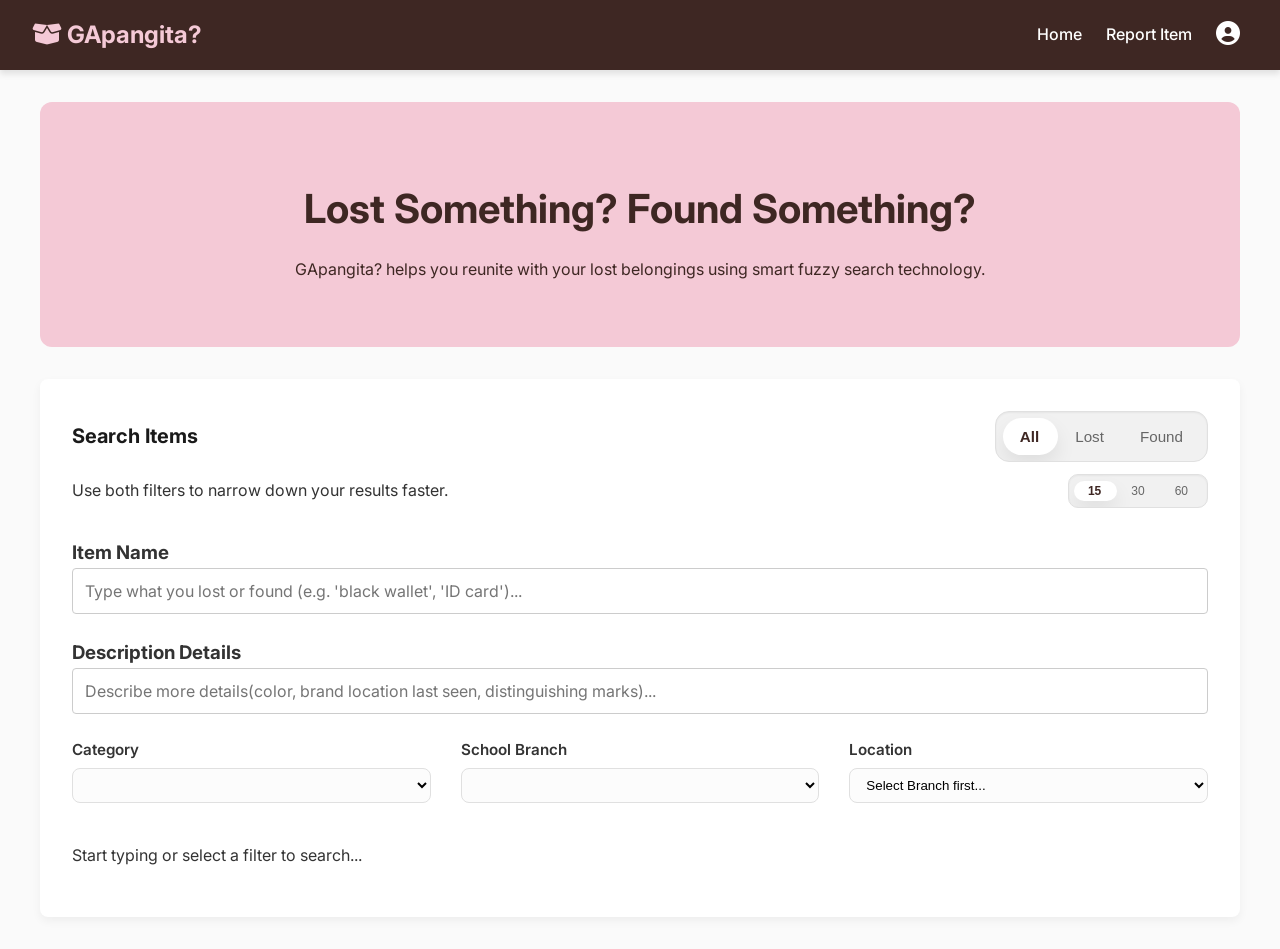
==== frontend/index.html @ 358cac44 "Added Scripts being used in HTMLs and made sure they are to be in right order" ====
<!DOCTYPE html>
<html lang="en">
<head>
    <meta charset="UTF-8">
    <meta name="viewport" content="width=device-width, initial-scale=1.0">
    <title>GApangita? - Lost and Found</title>
    <link href="https://fonts.googleapis.com/css2?family=Inter:wght@400;500;700&display=swap" rel="stylesheet">
    <link rel="stylesheet" href="https://cdnjs.cloudflare.com/ajax/libs/font-awesome/6.5.0/css/all.min.css">
    <link rel="stylesheet" href="style.css">
</head>
<body>
    <nav class="navbar">
        <a href="index.html" class="navbar__brand">
            <i class="fa-solid fa-box-open"></i>
            GApangita?</a>
        <div class="navbar__links">
            <a href="index.html" class="navbar__link">Home</a>
            <a href="report.html" class="navbar__link">Report Item</a>
            <a href="report.html" class="navbar__link">
                <i class="fa-solid fa-user-circle" style="margin-right: 8px;"></i>
            </a>
        </div>
    </nav>

    <div class="container">
        <header class="hero">
            <h1 class="hero__title">Lost Something? Found Something?</h1>
            <p>GApangita? helps you reunite with your lost belongings using smart fuzzy search technology.</p>
        </header>

        <section class="card">
            <div class="search-header">
                <div class="search-title-group">
                    <h2>Search Items</h2>
                </div>

                <div class="filter-pill">
                    <span class="filter-pill__track"></span>
                    <button class="filter-btn active">All</button>
                    <button class="filter-btn">Lost</button>
                    <button class="filter-btn">Found</button>
                </div>
            </div>

            <div class="search-header-2">
                <div class="search-title-group">
                    <p>Use both filters to narrow down your results faster.</p>
                </div>

                <div class="page-pill">
                    <span class="page-pill__track"></span>
                    <button class="page-btn active">15</button>
                    <button class="page-btn">30</button>
                    <button class="page-btn">60</button>
                </div>
            </div>
    
            <div class="form-group">
                <h3>Item Name</h3>
                <input type="text" id="searchInput" class="form-input" placeholder="Type what you lost or found (e.g. 'black wallet', 'ID card')...">
            </div>
            
            <div class="form-group">
                <h3>Description Details</h3>
                <input type="text" id="searchDescInput" class="form-input" placeholder="Describe more details(color, brand location last seen, distinguishing marks)...">
            </div>

            <div class="filters-dropdown">

                <div class="filter-item">
                    <label for="category">Category</label>
                    <div class="select-wrapper">
                        <select id="categoryId">
                        </select>
                    </div>
                </div>

                <div class="filter-item">
                    <label for="branch">School Branch</label>
                    <div class="select-wrapper">
                        <select id="branchId">
                        </select>
                    </div>
                </div>

                <div class="filter-item">
                    <label for="location">Location</label>
                    <div class="select-wrapper">
                        <select id="locationId">
                            <option value="" selected disabled>Select Branch first...</option>
                        </select>
                    </div>
                </div>

            </div>

            <div id="resultsContainer" class="results-grid">
                <p>Start typing or select a filter to search...</p>
            </div>
            <div id="pages" class="pagination">
                <button id="prevPage">Prev </button>
                <span id="pageNumber"> 1 </span>
                <button id="nextPage"> Next</button>
            </div>
        </section>
    </div>

    <!-- Custom Modal System -->
    <div id="customModal" class="modal-overlay" style="display: none;">
        <div class="modal-container">
            <div class="modal-header">
                <h3 id="modalTitle">Notice</h3>
            </div>
            <div class="modal-body">
                <p id="modalMessage"></p>
            </div>
            <div class="modal-footer" id="modalFooter">
                <!-- Buttons will be injected here -->
            </div>
        </div>
    </div>

    <!-- RESULT TEMPLATE -->
    <template id="item-card-template">
    <div class="item-card">
        <img class="item-card__image" src="" alt="Item image" />

        <div class="item-card__header">
            <h3 class="item-card__title"></h3>

            <span class="item-card__badge"></span>
        </div>

        <p class="item-card__desc"></p>

        <div class="item-card__meta" style="display:flex; justify-content:space-between;">
            <span class="name-match"></span>
            <span class="desc-match"></span>
        </div>
    </div>
    </template>

<script src="config.js"></script>
<script src="utils.js"></script>

<script src="app.js"></script>

<script src="modal.js"></script>
<script src="auth.js"></script>

<script src="branchLocations.js"></script>
<script src="forms.js"></script>
<script src="items.js"></script>
<script src="search.js"></script>
<script src="unsavedChanges.js"></script>

</body>
</html>
---- frontend/style.css ----
:root {
  --color-primary: #3E2723; /* Dark Brown */
  --color-accent: #F4C9D6; /* Light Pink */
  --color-bg: #FAFAFA;
  --color-text: #333333;
  --font-family: 'Inter', sans-serif;
}

body {
  margin: 0;
  font-family: var(--font-family);
  background-color: var(--color-bg);
  color: var(--color-text);
  line-height: 1.6;
}

/* Navbar */
.navbar {
  background-color: var(--color-primary);
  color: white;
  padding: 1rem 2rem;
  display: flex;
  justify-content: space-between;
  align-items: center;
  box-shadow: 0 4px 6px rgba(0,0,0,0.1);
}

.navbar__brand {
  font-size: 1.5rem;
  font-weight: bold;
  color: var(--color-accent);
  text-decoration: none;
}

.navbar__links {
  display: flex;
  align-items: center;
  gap: 1.5rem;
}

.navbar__user {
  display: flex;
  align-items: center;
  color: white;
  font-weight: 500;
  font-size: 0.95rem;
}

.navbar__user span {
  display: flex;
  align-items: center;
  gap: 8px;
  color: var(--color-accent);
}

.navbar__user i {
  font-size: 1.2rem;
}

.navbar__link {
  color: white;
  text-decoration: none;
  font-weight: 500;
  transition: color 0.3s;
}

.navbar__link i{
  font-size: x-large;
}

.navbar__link:hover {
  color: var(--color-accent);
}

/* Container */
.container {
  max-width: 1200px;
  margin: 2rem auto;
  padding: 0 1rem;
}

/* Hero Section */
.hero {
  text-align: center;
  padding: 3rem 1rem;
  background-color: var(--color-accent);
  border-radius: 12px;
  color: var(--color-primary);
  margin-bottom: 2rem;
}

.hero__title {
  font-size: 2.5rem;
  margin-bottom: 1rem;
}

/* CSS Grid layout for forms/search */
.grid-layout {
  display: grid;
  grid-template-columns: 1fr;
  gap: 2rem;
}
@media (min-width: 768px) {
  .grid-layout {
    grid-template-columns: 1fr 2fr;
  }
}

/* Form Styles */
.card {
  background: white;
  border-radius: 8px;
  padding: 2rem;
  box-shadow: 0 4px 10px rgba(0,0,0,0.05);
}

.search-header {
  display: flex;
  justify-content: space-between;
  align-items: center;
}

.search-header-2 {
  display: flex;
  justify-content: space-between;
  align-items: center;
}

.search-title-group {
  display: flex;
  align-items: center;
  gap: 10px;
}

.search-title-group h2 {
  margin: 0;
  font-size: 20px;
  color: #1a1a1a;
}

.filter-pill {
  display: flex;
  position: relative;
  background-color: #f1f1f1;
  padding: 6px;
  border-radius: 14px;
  border: 1px solid #e0e0e0;
  box-shadow: inset 0 1px 2px rgba(0,0,0,0.05);
  overflow: hidden;
}

.filter-pill__track {
  position: absolute;
  top: 6px;
  left: 0;
  height: calc(100% - 12px);
  width: 0;
  background-color: #ffffff;
  border-radius: 999px;
  box-shadow: 0 10px 20px rgba(0,0,0,0.08);
  transition: left 0.28s ease, width 0.28s ease;
  pointer-events: none;
}

.filter-btn {
  border: none;
  background: transparent;
  padding: 10px 18px;
  font-size: 0.95rem;
  cursor: pointer;
  border-radius: 10px;
  transition: transform 0.25s ease, color 0.25s ease;
  color: #666;
  position: relative;
  z-index: 1;
}

.filter-btn:hover {
  color: var(--color-primary);
  transform: translateY(-1px);
}

.filter-btn:focus-visible {
  outline: 2px solid rgba(62, 39, 35, 0.25);
  outline-offset: 4px;
}

.filter-btn.active {
  color: var(--color-primary);
  font-weight: 700;
}


.helper-text {
  font-size: 0.9rem;
  color: #666;
  margin-top: 10px;
  margin-bottom: 10px;
}

/* page_pill */

.page-pill {
  display: flex;
  position: relative;
  background-color: #f1f1f1;
  padding: 4px;
  border-radius: 10px;
  border: 1px solid #e0e0e0;
  box-shadow: inset 0 1px 2px rgba(0,0,0,0.05);
  overflow: hidden;
}

.page-pill__track {
  position: absolute;
  top: 6px;
  left: 0;
  height: calc(100% - 12px);
  width: 0;
  background-color: #ffffff;
  border-radius: 999px;
  box-shadow: 0 10px 20px rgba(0,0,0,0.08);
  transition: left 0.28s ease, width 0.28s ease;
  pointer-events: none;
}

.page-btn {
  border: none;
  background: transparent;
  padding: 5px 15px;
  font-size: 0.75rem;
  cursor: pointer;
  border-radius: 5px;
  transition: transform 0.25s ease, color 0.25s ease;
  color: #666;
  position: relative;
  z-index: 1;
}

.page-btn:hover {
  color: var(--color-primary);
  transform: translateY(-1px);
}

.page-btn:focus-visible {
  outline: 2px solid rgba(62, 39, 35, 0.25);
  outline-offset: 4px;
}

.page-btn.active {
  color: var(--color-primary);
  font-weight: 700;
}


.form-input {
  width: 100%;
  padding: 12px;
  border: 1px solid #ddd;
  border-radius: 8px;
  box-sizing: border-box;
}

.form-group {
  margin-bottom: 1.5rem;
}

.form-group h3 {
  margin-bottom: 0;
}

.form-label {
  display: block;
  margin-bottom: 0.5rem;
  font-weight: bold;
  color: var(--color-primary);
}

.form-input, .form-select, .form-textarea {
  width: 100%;
  padding: 0.75rem;
  border: 1px solid #ccc;
  border-radius: 4px;
  font-size: 1rem;
  font-family: var(--font-family);
  box-sizing: border-box;
}

.btn {
  display: inline-block;
  padding: 0.75rem 1.5rem;
  background-color: var(--color-primary);
  color: white;
  border: none;
  border-radius: 4px;
  cursor: pointer;
  font-size: 1rem;
  font-weight: bold;
  transition: background-color 0.3s, transform 0.1s;
}

.btn:hover {
  background-color: #5D4037;
  transform: translateY(-2px);
}

.btn--accent {
  background-color: var(--color-accent);
  color: var(--color-primary);
}
.btn--accent:hover {
  background-color: #E1BEE7;
}

/*filters section*/
.filters-dropdown {
  display: flex;
  flex-direction: row;
  align-items: flex-start;
  gap: 30px;
  flex-wrap: wrap;
}

.filter-item {
  display: flex;
  flex-direction: column;
  flex: 1; 
  gap: 6px; 
}

.filter-item label {
  font-weight: 600;
  font-size: 0.95rem;
  color: #333; 
}

.select-wrapper{
  position: relative;
  display: flex;
  align-items: center;
}

.filter-item select {
  width: 100%;
  padding: 8px 12px;
  padding-right: 32px;
  border: 1px solid #e0e0e0;
  border-radius: 8px;
  background-color: #fcfcfc;
  color: #000000;
  cursor: pointer;
  transition: border-color 0.2s;
}

.filter-item select:focus {
  outline: none;
  border-color: #000000; 
}

/* Results Grid */
.results-grid {
  display: grid;
  grid-template-columns: repeat(auto-fill, minmax(300px, 1fr));
  gap: 1.5rem;
  margin-top: 1.5rem;
}

.item-card {
  background: white;
  border: 1px solid #eee;
  border-radius: 8px;
  padding: 1.5rem;
  box-shadow: 0 2px 5px rgba(0,0,0,0.05);
  transition: transform 0.2s, box-shadow 0.2s;
  display: flex;
  flex-direction: column;
}

.item-card__image {
    width: 100%;
    height: 160px;
    object-fit: cover;
    border-radius: 8px;
    margin-bottom: 10px;
    background: #f2f2f2;
}

.item-card:hover {
  transform: translateY(-5px);
  box-shadow: 0 5px 15px rgba(0,0,0,0.1);
  border-color: var(--color-accent);
}

.item-card__header {
  display: flex;
  justify-content: space-between;
  align-items: center;
  margin-bottom: 1rem;
}

.item-card__title {
  margin: 0;
  color: var(--color-primary);
  font-size: 1.25rem;
}

.item-card__badge {
  padding: 0.25rem 0.5rem;
  border-radius: 12px;
  font-size: 0.75rem;
  font-weight: bold;
  text-transform: uppercase;
}

.item-card__badge--lost {
  background-color: #FFE0E0;
  color: #D32F2F;
}

.item-card__badge--found {
  background-color: #E8F5E9;
  color: #2E7D32;
}

.item-card__desc {
  flex-grow: 1;
  color: #555;
  margin-bottom: 1rem;
}

.item-card__meta {
  font-size: 0.85rem;
  color: #888;
  border-top: 1px solid #eee;
  padding-top: 0.75rem;
  display: flex;
  justify-content: space-between;
}

/* Custom Modal Styles */
.modal-overlay {
  position: fixed;
  top: 0;
  left: 0;
  width: 100%;
  height: 100%;
  background: rgba(0, 0, 0, 0.4);
  backdrop-filter: blur(4px);
  display: flex;
  justify-content: center;
  align-items: center;
  z-index: 1000;
  opacity: 0;
  animation: fadeIn 0.3s forwards;
}

.modal-container {
  background: white;
  border-radius: 12px;

  display: inline-block;
  width: auto;
  max-width: 90vw;

  box-shadow: 0 20px 40px rgba(0, 0, 0, 0.2);
  overflow: hidden;

  transform: translateY(20px);
  animation: slideUp 0.3s forwards;
}

.modal-header {
  background: var(--color-primary);
  color: white;
  padding: 1rem 1.5rem;
}

.modal-header h3 {
  margin: 0;
  font-size: 1.25rem;
}

.modal-body {
  padding: 1.5rem;
  color: var(--color-text);
  font-size: 1rem;

  max-height: 60vh;
  max-width: 100%;
  word-break: break-word;
  overflow-y: auto;
}

.modal-footer {
  padding: 1rem 1.5rem;
  background: #f9f9f9;
  border-top: 1px solid #eee;
  display: flex;
  justify-content: flex-end;
  gap: 1rem;
}

.btn-confirm {
  background: var(--color-primary);
  color: white;
  border: none;
  padding: 0.5rem 1rem;
  border-radius: 4px;
  cursor: pointer;
  font-weight: 600;
  transition: opacity 0.2s;
}

.btn-confirm:hover {
  opacity: 0.9;
}

.btn-cancel {
  background: #e0e0e0;
  color: #333;
  border: none;
  padding: 0.5rem 1rem;
  border-radius: 4px;
  cursor: pointer;
  font-weight: 600;
  transition: background 0.2s;
}

.btn-cancel:hover {
  background: #ccc;
}

@keyframes fadeIn {
  to { opacity: 1; }
}

@keyframes slideUp {
  to { transform: translateY(0); }
}

select:disabled {
    background-color: #e0e0e0;
    color: #777;
    cursor: not-allowed;
    opacity: 0.8;
}

/* ===== BEGIN: CAMERA MODAL STYLES ===== */
/* Camera Section */
.camera-section {
    display: flex;
    flex-direction: column;
    gap: 15px;

    padding: 20px;
    margin-bottom: 25px;

    border: 1px solid #ccc;
    border-radius: 12px;

    background-color: #f9f9f9;
}

/* Video Feed */
video {
    width: 100%;
    max-width: 400px;

    border-radius: 12px;
    border: 2px solid #ddd;

    background-color: black;
}

/* Hide canvas */
canvas {
    display: none;
}

/* Image Preview Container */
.image-preview-container {
    display: flex;
    flex-direction: column;

    gap: 15px;
    margin-top: 20px;
}

/* Image Preview */
.image-preview-container img {
    width: 100%;
    max-width: 400px;

    border-radius: 12px;
    border: 2px solid #ddd;

    object-fit: cover;
}

/* Placeholder Text */
.image-preview-container p {
    color: #666;
    font-style: italic;
}

/* Buttons */

.btn {
    padding: 12px 18px;

    border: none;
    border-radius: 10px;

    cursor: pointer;

    font-size: 15px;
    font-weight: 600;

    transition: 0.2s ease;
}

/* Hover effect */
.btn:hover {
    transform: translateY(-2px);
    opacity: 0.9;
}

/* Optional Button Colors */
#openItemCameraBtn,
#openUserCameraBtn {
    background-color: #2563eb;
    color: white;
}

#captureItemBtn,
#captureUserBtn {
    background-color: #16a34a;
    color: white;
}

#cancelItemImageBtn,
#cancelUserImageBtn {
    background-color: #dc2626;
    color: white;
}

/* Submit button */
button[type="submit"] {
    background-color: #111827;
    color: white;

    width: 100%;
    margin-top: 20px;
}
/* ======== END: CAMERA MODAL STYLES ======== */

/* ===== BEGIN: PAGE NUMBER STYLES ===== */
/* Pagination Container */
.pagination {
    display: none;
    justify-content: center;
    align-items: center;
    gap: 12px;
    margin-top: 25px;
}

/* Page Number */
#pageNumber {
    min-width: 40px;
    padding: 10px 14px;
    border-radius: 10px;
    background-color: #f3f4f6;
    font-weight: 600;
    text-align: center;
    box-shadow: 0 2px 6px rgba(0,0,0,0.08);
}

/* Pagination Buttons */
.pagination button {
    padding: 10px 18px;
    border: none;
    border-radius: 10px;
    background-color: #2563eb;
    color: white;
    font-size: 14px;
    font-weight: 600;
    cursor: pointer;
    transition: all 0.2s ease;
}

/* Hover */
.pagination button:hover {
    transform: translateY(-2px);
    background-color: #1d4ed8;
}

/* Click effect */
.pagination button:active {
    transform: scale(0.96);
}

/* Disabled state */
.pagination button:disabled {
    background-color: #9ca3af;

    cursor: not-allowed;

    transform: none;
}
/* ===== END: PAGE NUMBER STYLES ===== */

/* ===== BEGIN: MODAL ITEM STYLES ===== */
.item-modal {
    display: flex;
    gap: 24px;
    align-items: flex-start;
    width: 100%;
    max-width: 700px;
}

.item-modal__image {
    width: 240px;
    height: 240px;
    object-fit: cover;
    border-radius: 14px;
    border: 1px solid #dcdcdc;
    background: #f5f5f5;
    flex-shrink: 0;
}

.item-modal__content {
    flex: 1;
    display: flex;
    flex-direction: column;
    gap: 12px;
}

.item-modal__content p {
    margin: 0;
    line-height: 1.5;
    color: #333;
    word-break: break-word;
}

.item-modal__content strong {
    color: #111;
    font-weight: 600;
}

/* Optimal Modal Polish */

.modal-content {
    width: min(90vw, 800px);
    max-height: 85vh;
    overflow-y: auto;
    border-radius: 18px;
    padding: 24px;
}

/* Mobile Responsive */

@media (max-width: 768px) {

    .item-modal {
        flex-direction: column;
        align-items: center;
    }

    .item-modal__image {
        width: 100%;
        max-width: 320px;
        height: auto;
        aspect-ratio: 1 / 1;
    }

    .item-modal__content {
        width: 100%;
    }
}
/* ===== END: MODAL ITEM STYLES ===== */
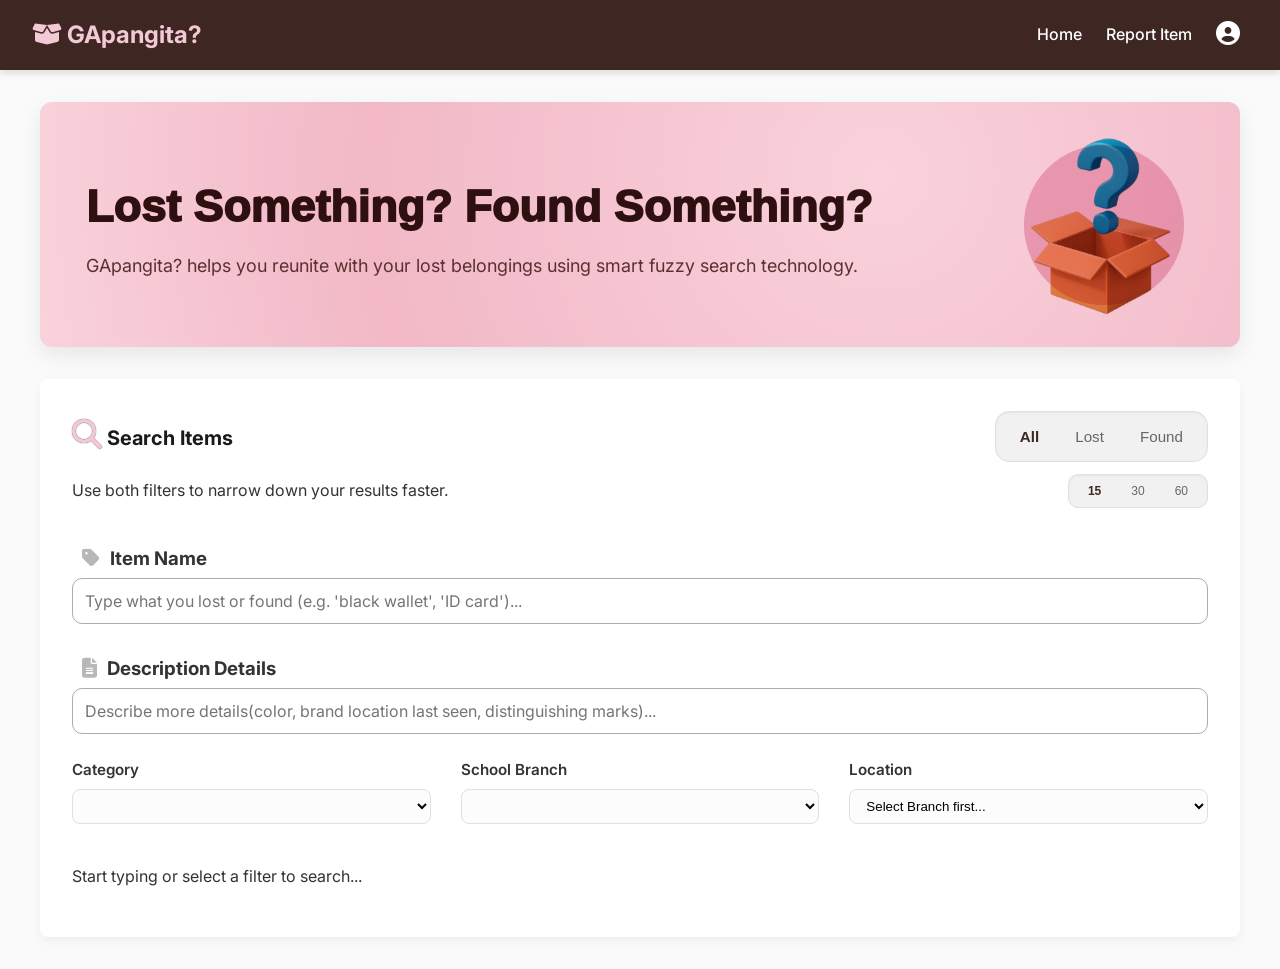
==== commit 40c91cde: "feat: re-design home page" ====
--- a/frontend/index.html
+++ b/frontend/index.html
@@ -24,14 +24,21 @@
 
     <div class="container">
         <header class="hero">
-            <h1 class="hero__title">Lost Something? Found Something?</h1>
-            <p>GApangita? helps you reunite with your lost belongings using smart fuzzy search technology.</p>
+            <div class="text-side">
+                <h1 class="hero__title">Lost Something? Found Something?</h1>
+                <p>GApangita? helps you reunite with your lost belongings using smart fuzzy search technology.</p>
+            </div>
+            <div class="img-wrap">
+                <div class="pulse"></div>
+                <div class="pulse"></div>
+                <img src="UI Design Images/HomeImage.png">
+            </div>
         </header>
 
         <section class="card">
             <div class="search-header">
-                <div class="search-title-group">
-                    <h2>Search Items</h2>
+                <div class="search-title-group">                  
+                    <h2><i class="fa-solid fa-magnifying-glass"></i> Search Items</h2>
                 </div>
 
                 <div class="filter-pill">
@@ -56,12 +63,12 @@
             </div>
     
             <div class="form-group">
-                <h3>Item Name</h3>
+                <h3><i class="fa-solid fa-tag"></i>Item Name</h3>
                 <input type="text" id="searchInput" class="form-input" placeholder="Type what you lost or found (e.g. 'black wallet', 'ID card')...">
             </div>
             
             <div class="form-group">
-                <h3>Description Details</h3>
+                <h3><i class="fa-solid fa-file-lines"></i>Description Details</h3>
                 <input type="text" id="searchDescInput" class="form-input" placeholder="Describe more details(color, brand location last seen, distinguishing marks)...">
             </div>
 
@@ -97,7 +104,7 @@
             <div id="resultsContainer" class="results-grid">
                 <p>Start typing or select a filter to search...</p>
             </div>
-            <div id="pages" class="pagination">
+            <div id="pages" class="pagination" style="display:none;">
                 <button id="prevPage">Prev </button>
                 <span id="pageNumber"> 1 </span>
                 <button id="nextPage"> Next</button>
@@ -120,39 +127,6 @@
         </div>
     </div>
 
-    <!-- RESULT TEMPLATE -->
-    <template id="item-card-template">
-    <div class="item-card">
-        <img class="item-card__image" src="" alt="Item image" />
-
-        <div class="item-card__header">
-            <h3 class="item-card__title"></h3>
-
-            <span class="item-card__badge"></span>
-        </div>
-
-        <p class="item-card__desc"></p>
-
-        <div class="item-card__meta" style="display:flex; justify-content:space-between;">
-            <span class="name-match"></span>
-            <span class="desc-match"></span>
-        </div>
-    </div>
-    </template>
-
-<script src="config.js"></script>
-<script src="utils.js"></script>
-
-<script src="app.js"></script>
-
-<script src="modal.js"></script>
-<script src="auth.js"></script>
-
-<script src="branchLocations.js"></script>
-<script src="forms.js"></script>
-<script src="items.js"></script>
-<script src="search.js"></script>
-<script src="unsavedChanges.js"></script>
-
+    <script src="app.js"></script>
 </body>
 </html>
--- a/frontend/style.css
+++ b/frontend/style.css
@@ -14,6 +14,88 @@
   line-height: 1.6;
 }
 
+.hero {
+  display: flex;
+  justify-content: center;
+  align-items: center;  
+  background: radial-gradient(circle at 70% 30%, #f9d2dc 0%, #f2b8c6 60%, #f9d2dc 100%);
+  border-radius: 20px;
+  box-shadow: 0 8px 20px rgba(0,0,0,0.08);
+  padding: 80px 60px;
+  max-height: 150px;
+  gap: 10px;        
+} 
+
+.hero::before {
+  content: "";
+  position: absolute;
+  inset: 0;
+  z-index: 0;
+}
+
+.text-side {
+  flex: 1;
+  z-index: 2;
+  text-align: left;
+  margin-left: 30px;
+}
+
+.hero h1 {
+  font-weight: 1000;
+  font-size: clamp(1.8rem, 4vw, 2.8rem);
+  font-family:Haettenschweiler, 'Arial Narrow Bold', sans-serif;
+  color: #2e1010;
+  line-height: 1.2;
+}
+
+.hero p {
+  font-size: 18px;
+  color: #5a3030;
+  line-height: 1.6;
+}
+
+.hero img {
+  width: 200px;
+  mix-blend-mode: multiply;
+  animation: float 3s ease-in-out infinite;
+  text-align: left;
+  flex-shrink: 0;  
+}
+
+@keyframes float {
+  0%, 100% { transform: translateY(0px); }
+  50%       { transform: translateY(-12px); }
+}
+
+.img-wrap {
+  position: relative;
+  display: flex;
+  align-items: center;
+  justify-content: center;
+  width: 100px;
+  height: 100px;
+  margin-right: 70px;      
+  flex-shrink: 0;
+}
+
+@keyframes pulse-ring {
+  0%   { transform: scale(0.9); opacity: 0.5; }
+  100% { transform: scale(1.6); opacity: 0; }
+}
+
+.pulse {
+  position: absolute;
+  width: 160px;
+  height: 160px;
+  border-radius: 50%;
+  background: rgba(212, 83, 126, 0.25);
+  animation: pulse-ring 2s ease-out infinite;
+}
+
+.pulse:nth-child(2) {
+  animation-delay: 0.7s;
+}
+
 /* Navbar */
 .navbar {
   background-color: var(--color-primary);
@@ -120,10 +202,32 @@
   align-items: center;
 }
 
+.search-header i {
+  font-size: 30px;
+  color: #F4C9D6;
+  text-shadow: 0 0 1px #3E2723;
+}
+
 .search-header-2 {
   display: flex;
   justify-content: space-between;
   align-items: center;
+}
+
+.fa-tag {
+  font-size: 20px;
+  color: #b8b8b8;
+  /*text-shadow: 2px 2px 1px #464646;*/
+  padding: 10px;
+  border-radius: 8px;
+}
+
+.fa-file-lines{
+  font-size: 20px;
+  color: #b8b8b8;
+  /*text-shadow: 2px 2px 1px #464646;*/
+  padding: 10px;
+  border-radius: 8px;
 }
 
 .search-title-group {
@@ -279,8 +383,8 @@
 .form-input, .form-select, .form-textarea {
   width: 100%;
   padding: 0.75rem;
-  border: 1px solid #ccc;
-  border-radius: 4px;
+  border: 1px solid #adacac;
+  border-radius: 10px;
   font-size: 1rem;
   font-family: var(--font-family);
   box-sizing: border-box;
@@ -376,15 +480,6 @@
   flex-direction: column;
 }
 
-.item-card__image {
-    width: 100%;
-    height: 160px;
-    object-fit: cover;
-    border-radius: 8px;
-    margin-bottom: 10px;
-    background: #f2f2f2;
-}
-
 .item-card:hover {
   transform: translateY(-5px);
   box-shadow: 0 5px 15px rgba(0,0,0,0.1);
@@ -544,237 +639,3 @@
     cursor: not-allowed;
     opacity: 0.8;
 }
-
-/* ===== BEGIN: CAMERA MODAL STYLES ===== */
-/* Camera Section */
-.camera-section {
-    display: flex;
-    flex-direction: column;
-    gap: 15px;
-
-    padding: 20px;
-    margin-bottom: 25px;
-
-    border: 1px solid #ccc;
-    border-radius: 12px;
-
-    background-color: #f9f9f9;
-}
-
-/* Video Feed */
-video {
-    width: 100%;
-    max-width: 400px;
-
-    border-radius: 12px;
-    border: 2px solid #ddd;
-
-    background-color: black;
-}
-
-/* Hide canvas */
-canvas {
-    display: none;
-}
-
-/* Image Preview Container */
-.image-preview-container {
-    display: flex;
-    flex-direction: column;
-
-    gap: 15px;
-    margin-top: 20px;
-}
-
-/* Image Preview */
-.image-preview-container img {
-    width: 100%;
-    max-width: 400px;
-
-    border-radius: 12px;
-    border: 2px solid #ddd;
-
-    object-fit: cover;
-}
-
-/* Placeholder Text */
-.image-preview-container p {
-    color: #666;
-    font-style: italic;
-}
-
-/* Buttons */
-
-.btn {
-    padding: 12px 18px;
-
-    border: none;
-    border-radius: 10px;
-
-    cursor: pointer;
-
-    font-size: 15px;
-    font-weight: 600;
-
-    transition: 0.2s ease;
-}
-
-/* Hover effect */
-.btn:hover {
-    transform: translateY(-2px);
-    opacity: 0.9;
-}
-
-/* Optional Button Colors */
-#openItemCameraBtn,
-#openUserCameraBtn {
-    background-color: #2563eb;
-    color: white;
-}
-
-#captureItemBtn,
-#captureUserBtn {
-    background-color: #16a34a;
-    color: white;
-}
-
-#cancelItemImageBtn,
-#cancelUserImageBtn {
-    background-color: #dc2626;
-    color: white;
-}
-
-/* Submit button */
-button[type="submit"] {
-    background-color: #111827;
-    color: white;
-
-    width: 100%;
-    margin-top: 20px;
-}
-/* ======== END: CAMERA MODAL STYLES ======== */
-
-/* ===== BEGIN: PAGE NUMBER STYLES ===== */
-/* Pagination Container */
-.pagination {
-    display: none;
-    justify-content: center;
-    align-items: center;
-    gap: 12px;
-    margin-top: 25px;
-}
-
-/* Page Number */
-#pageNumber {
-    min-width: 40px;
-    padding: 10px 14px;
-    border-radius: 10px;
-    background-color: #f3f4f6;
-    font-weight: 600;
-    text-align: center;
-    box-shadow: 0 2px 6px rgba(0,0,0,0.08);
-}
-
-/* Pagination Buttons */
-.pagination button {
-    padding: 10px 18px;
-    border: none;
-    border-radius: 10px;
-    background-color: #2563eb;
-    color: white;
-    font-size: 14px;
-    font-weight: 600;
-    cursor: pointer;
-    transition: all 0.2s ease;
-}
-
-/* Hover */
-.pagination button:hover {
-    transform: translateY(-2px);
-    background-color: #1d4ed8;
-}
-
-/* Click effect */
-.pagination button:active {
-    transform: scale(0.96);
-}
-
-/* Disabled state */
-.pagination button:disabled {
-    background-color: #9ca3af;
-
-    cursor: not-allowed;
-
-    transform: none;
-}
-/* ===== END: PAGE NUMBER STYLES ===== */
-
-/* ===== BEGIN: MODAL ITEM STYLES ===== */
-.item-modal {
-    display: flex;
-    gap: 24px;
-    align-items: flex-start;
-    width: 100%;
-    max-width: 700px;
-}
-
-.item-modal__image {
-    width: 240px;
-    height: 240px;
-    object-fit: cover;
-    border-radius: 14px;
-    border: 1px solid #dcdcdc;
-    background: #f5f5f5;
-    flex-shrink: 0;
-}
-
-.item-modal__content {
-    flex: 1;
-    display: flex;
-    flex-direction: column;
-    gap: 12px;
-}
-
-.item-modal__content p {
-    margin: 0;
-    line-height: 1.5;
-    color: #333;
-    word-break: break-word;
-}
-
-.item-modal__content strong {
-    color: #111;
-    font-weight: 600;
-}
-
-/* Optimal Modal Polish */
-
-.modal-content {
-    width: min(90vw, 800px);
-    max-height: 85vh;
-    overflow-y: auto;
-    border-radius: 18px;
-    padding: 24px;
-}
-
-/* Mobile Responsive */
-
-@media (max-width: 768px) {
-
-    .item-modal {
-        flex-direction: column;
-        align-items: center;
-    }
-
-    .item-modal__image {
-        width: 100%;
-        max-width: 320px;
-        height: auto;
-        aspect-ratio: 1 / 1;
-    }
-
-    .item-modal__content {
-        width: 100%;
-    }
-}
-/* ===== END: MODAL ITEM STYLES ===== */
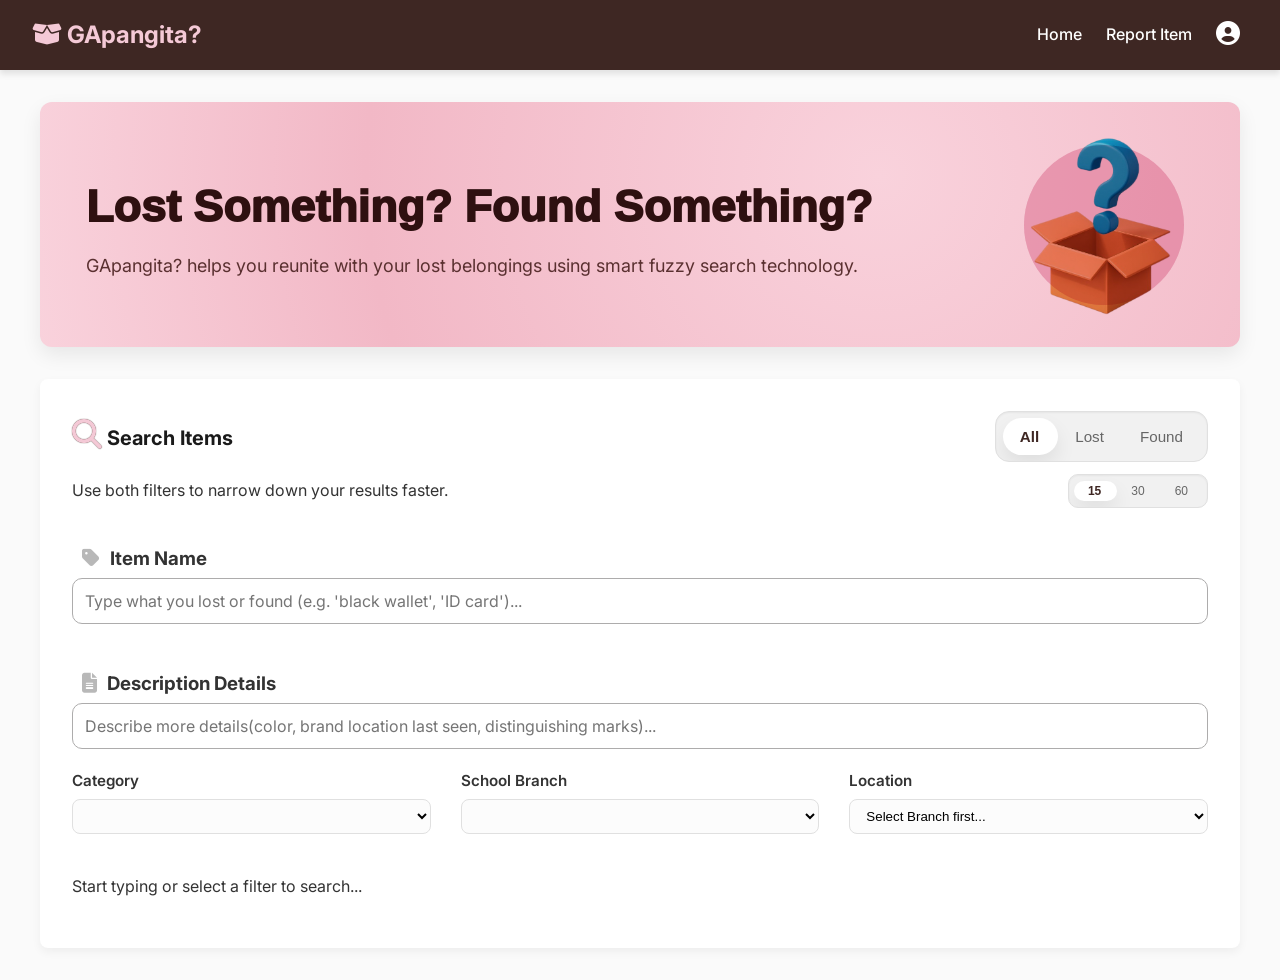
==== commit 1594cffc: "Merge pull request #39 from Chanraku/Frontend feat: re-design home page" ====
--- a/frontend/index.html
+++ b/frontend/index.html
@@ -104,7 +104,7 @@
             <div id="resultsContainer" class="results-grid">
                 <p>Start typing or select a filter to search...</p>
             </div>
-            <div id="pages" class="pagination" style="display:none;">
+            <div id="pages" class="pagination">
                 <button id="prevPage">Prev </button>
                 <span id="pageNumber"> 1 </span>
                 <button id="nextPage"> Next</button>
@@ -127,6 +127,40 @@
         </div>
     </div>
 
-    <script src="app.js"></script>
+    <!-- RESULT TEMPLATE -->
+    <template id="item-card-template">
+    <div class="item-card">
+        <img class="item-card__image" src="" alt="Item image" />
+
+        <div class="item-card__header">
+            <h3 class="item-card__title"></h3>
+
+            <span class="item-card__badge"></span>
+        </div>
+
+        <p class="item-card__desc"></p>
+
+        <div class="item-card__meta" style="display:flex; justify-content:space-between;">
+            <span class="name-match"></span>
+            <span class="desc-match"></span>
+        </div>
+    </div>
+    </template>
+
+<script src="config.js"></script>
+<script src="utils.js"></script>
+
+<script src="claimCamera.js"></script>
+<script src="app.js"></script>
+
+<script src="modal.js"></script>
+<script src="auth.js"></script>
+
+<script src="branchLocations.js"></script>
+<script src="forms.js"></script>
+<script src="items.js"></script>
+<script src="search.js"></script>
+<script src="unsavedChanges.js"></script>
+
 </body>
 </html>
--- a/frontend/style.css
+++ b/frontend/style.css
@@ -390,6 +390,104 @@
   box-sizing: border-box;
 }
 
+textarea.form-control {
+    min-height: 120px;
+    line-height: 1.5;
+    resize: none;
+}
+
+.form-group {
+    margin-bottom: 1.25rem;
+    display: flex;
+    flex-direction: column;
+}
+
+.form-control,
+.form-select {
+    font-family: system-ui, -apple-system, sans-serif;
+    font-size: 0.95rem;
+    height: 42px;
+    padding: 0.5rem 0.75rem;
+    background-color: #ffffff;
+    color: #000000;
+    border: 1px solid #cccccc;
+    border-radius: 4px;
+    box-sizing: border-box;
+    transition: border-color 0.15s ease-in-out;
+}
+
+.form-control:focus,
+.form-select:focus {
+    outline: none;
+    border-color: #000000;
+}
+
+input[required]::placeholder {
+    color: #888888;
+}
+
+/* OK BUTTON FOR DATEPICKER */
+.form-group.datetime-container {
+    margin-bottom: 1.25rem;
+    display: flex;
+    flex-direction: column;
+}
+
+.form-label {
+    font-family: system-ui, -apple-system, sans-serif;
+    font-size: 0.875rem;
+    font-weight: 600;
+    color: #000000;
+    margin-bottom: 0.5rem;
+}
+
+.input-action-wrapper {
+    display: flex;
+    gap: 8px; /* Space between input and button */
+    align-items: center;
+    width: 100%;
+}
+
+.input-action-wrapper .form-control {
+    font-family: system-ui, -apple-system, sans-serif;
+    font-size: 0.95rem;
+    height: 42px; /* Uniform standard height */
+    padding: 0.5rem 0.75rem;
+    background-color: #ffffff;
+    color: #000000;
+    border: 1px solid #cccccc;
+    border-radius: 4px;
+    box-sizing: border-box;
+    flex: 1; /* Makes the input expand to fill available space */
+    transition: border-color 0.15s ease-in-out;
+}
+
+.input-action-wrapper .form-control:focus {
+    outline: none;
+    border-color: #000000;
+}
+
+.datetime-ok-btn {
+    font-family: system-ui, -apple-system, sans-serif;
+    font-size: 0.85rem;
+    font-weight: 700;
+    height: 42px; /* Matches the input height exactly */
+    padding: 0 16px;
+    background-color: #000000;
+    color: #ffffff;
+    border: 1px solid #000000;
+    border-radius: 4px;
+    cursor: pointer;
+    box-sizing: border-box;
+    transition: background-color 0.1s ease-in-out, color 0.1s ease-in-out;
+}
+
+.datetime-ok-btn:hover {
+    background-color: #ffffff;
+    color: #000000;
+}
+/* END OF OK BUTTON FOR DATEPICKER */
+
 .btn {
   display: inline-block;
   padding: 0.75rem 1.5rem;
@@ -480,6 +578,15 @@
   flex-direction: column;
 }
 
+.item-card__image {
+    width: 100%;
+    height: 160px;
+    object-fit: cover;
+    border-radius: 8px;
+    margin-bottom: 10px;
+    background: #f2f2f2;
+}
+
 .item-card:hover {
   transform: translateY(-5px);
   box-shadow: 0 5px 15px rgba(0,0,0,0.1);
@@ -639,3 +746,433 @@
     cursor: not-allowed;
     opacity: 0.8;
 }
+
+/* ===== BEGIN: CAMERA MODAL STYLES ===== */
+/* Camera Section */
+.camera-section {
+    display: flex;
+    flex-direction: column;
+    gap: 15px;
+
+    padding: 20px;
+    margin-bottom: 25px;
+
+    border: 1px solid #ccc;
+    border-radius: 12px;
+
+    background-color: #f9f9f9;
+}
+
+/* Video Feed */
+video {
+    width: 100%;
+    max-width: 400px;
+
+    border-radius: 12px;
+    border: 2px solid #ddd;
+
+    background-color: black;
+}
+
+/* Hide canvas */
+canvas {
+    display: none;
+}
+
+/* Image Preview Container */
+.image-preview-container {
+    display: flex;
+    flex-direction: column;
+
+    gap: 15px;
+    margin-top: 20px;
+}
+
+/* Image Preview */
+.image-preview-container img {
+    width: 100%;
+    max-width: 400px;
+
+    border-radius: 12px;
+    border: 2px solid #ddd;
+
+    object-fit: cover;
+}
+
+/* Placeholder Text */
+.image-preview-container p {
+    color: #666;
+    font-style: italic;
+}
+
+/* Buttons */
+
+.btn {
+    padding: 12px 18px;
+
+    border: none;
+    border-radius: 10px;
+
+    cursor: pointer;
+
+    font-size: 15px;
+    font-weight: 600;
+
+    transition: 0.2s ease;
+}
+
+/* Hover effect */
+.btn:hover {
+    transform: translateY(-2px);
+    opacity: 0.9;
+}
+
+/* Optional Button Colors */
+#openItemCameraBtn,
+#openUserCameraBtn {
+    background-color: #2563eb;
+    color: white;
+}
+
+#captureItemBtn,
+#captureUserBtn {
+    background-color: #16a34a;
+    color: white;
+}
+
+#cancelItemImageBtn,
+#cancelUserImageBtn {
+    background-color: #dc2626;
+    color: white;
+}
+
+/* Submit button */
+button[type="submit"] {
+    background-color: #111827;
+    color: white;
+
+    width: 100%;
+    margin-top: 20px;
+}
+/* ======== END: CAMERA MODAL STYLES ======== */
+
+/* ===== BEGIN: PAGE NUMBER STYLES ===== */
+/* Pagination Container */
+.pagination {
+    display: none;
+    justify-content: center;
+    align-items: center;
+    gap: 12px;
+    margin-top: 25px;
+}
+
+/* Page Number */
+#pageNumber {
+    min-width: 40px;
+    padding: 10px 14px;
+    border-radius: 10px;
+    background-color: #f3f4f6;
+    font-weight: 600;
+    text-align: center;
+    box-shadow: 0 2px 6px rgba(0,0,0,0.08);
+}
+
+/* Pagination Buttons */
+.pagination button {
+    padding: 10px 18px;
+    border: none;
+    border-radius: 10px;
+    background-color: #2563eb;
+    color: white;
+    font-size: 14px;
+    font-weight: 600;
+    cursor: pointer;
+    transition: all 0.2s ease;
+}
+
+/* Hover */
+.pagination button:hover {
+    transform: translateY(-2px);
+    background-color: #1d4ed8;
+}
+
+/* Click effect */
+.pagination button:active {
+    transform: scale(0.96);
+}
+
+/* Disabled state */
+.pagination button:disabled {
+    background-color: #9ca3af;
+
+    cursor: not-allowed;
+
+    transform: none;
+}
+/* ===== END: PAGE NUMBER STYLES ===== */
+
+/* ===== BEGIN: MODAL ITEM STYLES ===== */
+.item-modal {
+    display: flex;
+    gap: 24px;
+    align-items: flex-start;
+    width: 100%;
+    max-width: 700px;
+}
+
+.item-modal__image {
+    width: 240px;
+    height: 240px;
+    object-fit: cover;
+    border-radius: 14px;
+    border: 1px solid #dcdcdc;
+    background: #f5f5f5;
+    flex-shrink: 0;
+}
+
+.item-modal__content {
+    flex: 1;
+    display: flex;
+    flex-direction: column;
+    gap: 12px;
+}
+
+.item-modal__content p {
+    margin: 0;
+    line-height: 1.5;
+    color: #333;
+    word-break: break-word;
+}
+
+.item-modal__content strong {
+    color: #111;
+    font-weight: 600;
+}
+
+/* Optimal Modal Polish */
+
+.modal-content {
+    width: min(90vw, 800px);
+    max-height: 85vh;
+    overflow-y: auto;
+    border-radius: 18px;
+    padding: 24px;
+}
+
+/* Mobile Responsive */
+
+@media (max-width: 768px) {
+
+    .item-modal {
+        flex-direction: column;
+        align-items: center;
+    }
+
+    .item-modal__image {
+        width: 100%;
+        max-width: 320px;
+        height: auto;
+        aspect-ratio: 1 / 1;
+    }
+
+    .item-modal__content {
+        width: 100%;
+    }
+}
+/* ===== END: MODAL ITEM STYLES ===== */
+
+/* ===== BEGIN: CLAIM CAMERA MODAL STYLES ===== */
+
+.claim-modal {
+    display: flex;
+    flex-direction: column;
+    gap: 16px;
+}
+
+.claim-camera-feed {
+    width: 100%;
+    max-width: 400px;
+    border-radius: 12px;
+    display: block;
+    margin: 15px auto;
+    max-width: 100%;
+}
+
+.claim-preview-container {
+    width: 100%;
+    max-width: 400px;
+
+    min-height: 220px;
+
+    border: 2px dashed #ccc;
+    border-radius: 12px;
+
+    display: flex;
+    align-items: center;
+    justify-content: center;
+
+    overflow: hidden;
+
+    background: #f8f8f8;
+
+    align-items: center;
+    margin: 15px auto;
+    min-height: 200px;
+    border-radius: 6px;
+}
+
+.claim-preview-image {
+    width: 100%;
+    height: 220px;
+
+    object-fit: contain;
+
+    display: block;
+
+    max-width: 100%;
+    max-height: 300px;
+    height: auto;
+}
+
+.claim-preview-placeholder {
+    text-align: center;
+    color: #777;
+}
+
+/* If "Confirm Claim Item" button is disabled, make it look disabled */
+.btn:disabled,
+.btn-primary:disabled {
+
+    opacity: 0.6;
+    filter: saturate(40%) brightness(90%);
+    cursor: not-allowed;
+    transform: none !important;
+    animation: none !important;
+    box-shadow: none !important;
+    pointer-events: none;
+}
+
+/* Flex both buttons base on container width */
+.claim-button-row {
+    display: flex;
+    gap: 10px;
+    width: 100%;
+}
+
+.claim-button-row .btn {
+    flex: 1;
+}
+
+/* ===== END: CLAIM CAMERA MODAL STYLES ===== */
+
+/* ===== BEGIN: RESTORE ITEM BUTTON STYLES ==== */
+
+.restore-button-row {
+    display: flex;
+    gap: 10px;
+    width: 100%;
+}
+
+.restore-button-row .btn {
+    flex: 1;
+}
+
+/* ===== END: RESTORE ITEM BUTTON STYLES ==== */
+
+/* BEGIN: ARCHIVE / RESTORE MODAL */
+
+.restore-modal {
+    display: flex;
+    flex-direction: column;
+    gap: 1rem;
+}
+
+.restore-button-row {
+    display: flex;
+    gap: 0.75rem;
+    width: 100%;
+}
+
+.restore-button-row .btn {
+    flex: 1;
+}
+
+.restore-reason-input {
+    width: 100%;
+    min-height: 120px;
+
+    padding: 0.75rem;
+
+    border: 1px solid #ccc;
+    border-radius: 10px;
+
+    resize: vertical;
+
+    font-size: 1rem;
+    font-family: inherit;
+
+    box-sizing: border-box;
+}
+
+.restore-reason-input:focus {
+    outline: none;
+    border-color: #4a90e2;
+}
+
+.restore-modal small {
+    color: #777;
+    margin-top: -0.5rem;
+}
+
+/* Mobile */
+@media (max-width: 640px) {
+
+    .restore-button-row {
+        flex-direction: column;
+    }
+}
+
+/* END: ARCHIVE / RESTORE MODAL */
+
+/* ===== BEGIN: CLAIMANT INFO STYLES ===== */
+
+/* Container for the new layout fields */
+.claim-form-section {
+    margin: 15px 0;
+}
+
+/* Flexbox row to fit names beautifully on one line */
+.claim-name-row {
+    display: flex;
+    gap: 10px;
+    margin-bottom: 12px;
+}
+
+/* Let each input column expand equally */
+.claim-field-group {
+    flex: 1;
+}
+
+.claim-field-group label {
+    display: block;
+    font-size: 13px;
+    font-weight: bold;
+    margin-bottom: 4px;
+}
+
+.claim-field-group label .required-star {
+    color: #ff4d4d;
+}
+
+.claim-field-group input {
+    width: 100%;
+    padding: 8px;
+    box-sizing: border-box;
+}
+
+/* Stack the contact number smoothly underneath */
+.claim-contact-group {
+    margin-top: 8px;
+}
+
+/* ===== END: CLAIMANT INFO STYLES ===== */
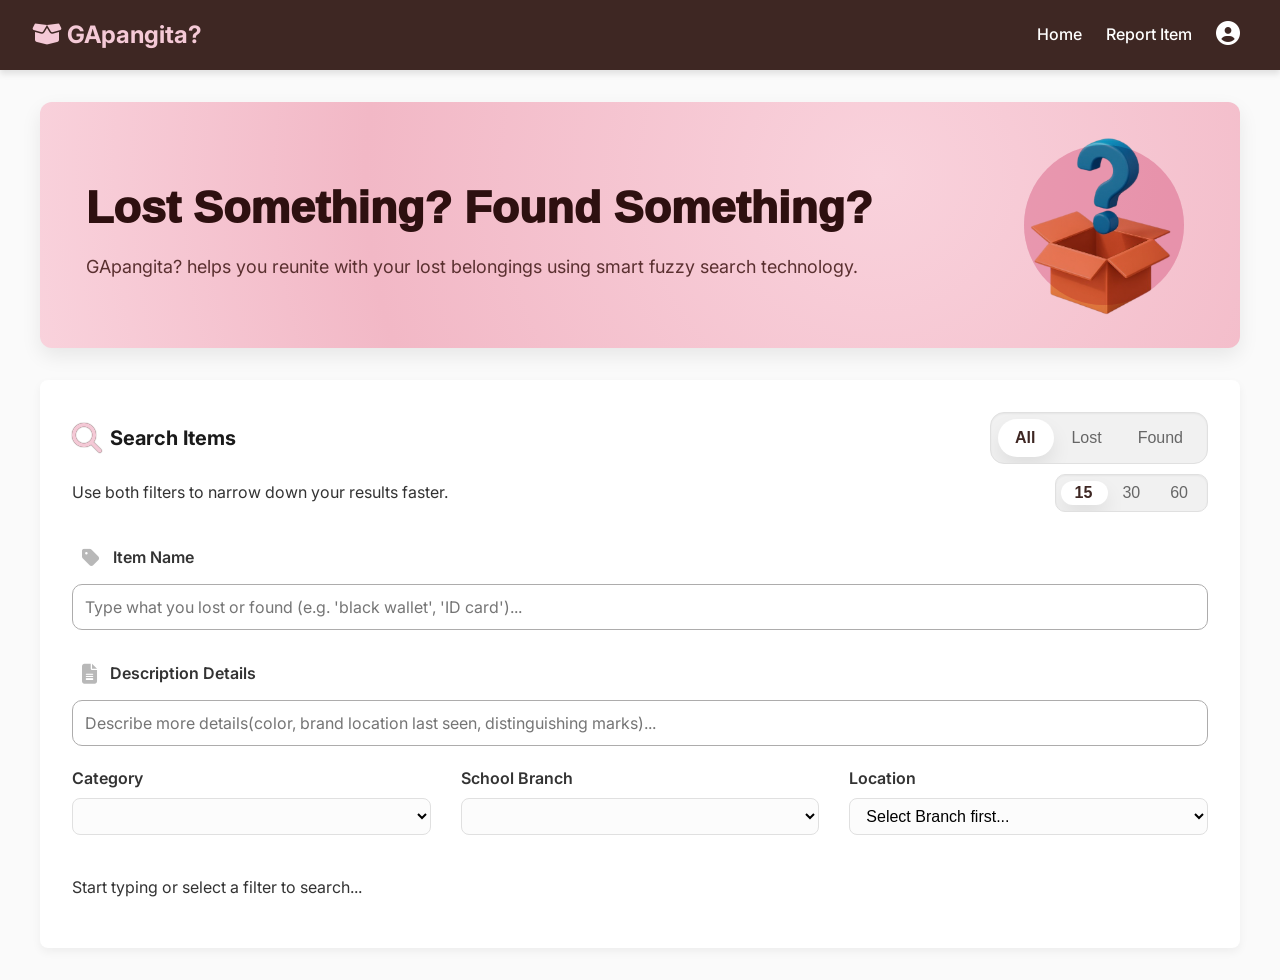
==== commit e6211888: "feat: login slight redesign" ====
--- a/frontend/index.html
+++ b/frontend/index.html
@@ -38,7 +38,7 @@
         <section class="card">
             <div class="search-header">
                 <div class="search-title-group">                  
-                    <h2><i class="fa-solid fa-magnifying-glass"></i> Search Items</h2>
+                    <h2><i class="fa-solid fa-magnifying-glass"></i>  Search Items</h2>
                 </div>
 
                 <div class="filter-pill">
--- a/frontend/style.css
+++ b/frontend/style.css
@@ -15,6 +15,7 @@
 }
 
 .hero {
+  position: relative;
   display: flex;
   justify-content: center;
   align-items: center;  
@@ -22,8 +23,9 @@
   border-radius: 20px;
   box-shadow: 0 8px 20px rgba(0,0,0,0.08);
   padding: 80px 60px;
-  max-height: 150px;
-  gap: 10px;        
+  min-height: 150px;
+  gap: 10px;       
+  overflow: hidden;  
 } 
 
 .hero::before {
@@ -31,6 +33,7 @@
   position: absolute;
   inset: 0;
   z-index: 0;
+  pointer-events: none;
 }
 
 .text-side {
@@ -56,6 +59,7 @@
 
 .hero img {
   width: 200px;
+  height: 200px;
   mix-blend-mode: multiply;
   animation: float 3s ease-in-out infinite;
   text-align: left;
@@ -105,10 +109,11 @@
   justify-content: space-between;
   align-items: center;
   box-shadow: 0 4px 6px rgba(0,0,0,0.1);
+  z-index: 10; 
 }
 
 .navbar__brand {
-  font-size: 1.5rem;
+  font-size: 24px;
   font-weight: bold;
   color: var(--color-accent);
   text-decoration: none;
@@ -208,6 +213,12 @@
   text-shadow: 0 0 1px #3E2723;
 }
 
+.search-header h2 {
+  display: flex;
+  align-items: center;
+  gap: 8px;
+}
+
 .search-header-2 {
   display: flex;
   justify-content: space-between;
@@ -239,7 +250,7 @@
 .search-title-group h2 {
   margin: 0;
   font-size: 20px;
-  color: #1a1a1a;
+  color: #1a1a1a; 
 }
 
 .filter-pill {
@@ -270,7 +281,7 @@
   border: none;
   background: transparent;
   padding: 10px 18px;
-  font-size: 0.95rem;
+  font-size: 16px;
   cursor: pointer;
   border-radius: 10px;
   transition: transform 0.25s ease, color 0.25s ease;
@@ -332,7 +343,7 @@
   border: none;
   background: transparent;
   padding: 5px 15px;
-  font-size: 0.75rem;
+  font-size: 16px;
   cursor: pointer;
   border-radius: 5px;
   transition: transform 0.25s ease, color 0.25s ease;
@@ -356,7 +367,6 @@
   font-weight: 700;
 }
 
-
 .form-input {
   width: 100%;
   padding: 12px;
@@ -369,8 +379,17 @@
   margin-bottom: 1.5rem;
 }
 
+.form-group + .form-group {
+  margin-top: -0.75rem; 
+} 
+
 .form-group h3 {
-  margin-bottom: 0;
+  margin-bottom: 6px;
+  font-size: 16px;
+  font-weight: 600;
+  display: flex;
+  align-items: center;
+  gap: 3px;    
 }
 
 .form-label {
@@ -385,7 +404,7 @@
   padding: 0.75rem;
   border: 1px solid #adacac;
   border-radius: 10px;
-  font-size: 1rem;
+  font-size: 16px;
   font-family: var(--font-family);
   box-sizing: border-box;
 }
@@ -435,7 +454,7 @@
 
 .form-label {
     font-family: system-ui, -apple-system, sans-serif;
-    font-size: 0.875rem;
+    font-size: 16px;
     font-weight: 600;
     color: #000000;
     margin-bottom: 0.5rem;
@@ -450,7 +469,7 @@
 
 .input-action-wrapper .form-control {
     font-family: system-ui, -apple-system, sans-serif;
-    font-size: 0.95rem;
+    font-size: 16px;
     height: 42px; /* Uniform standard height */
     padding: 0.5rem 0.75rem;
     background-color: #ffffff;
@@ -469,7 +488,7 @@
 
 .datetime-ok-btn {
     font-family: system-ui, -apple-system, sans-serif;
-    font-size: 0.85rem;
+    font-size: 16px;
     font-weight: 700;
     height: 42px; /* Matches the input height exactly */
     padding: 0 16px;
@@ -496,7 +515,7 @@
   border: none;
   border-radius: 4px;
   cursor: pointer;
-  font-size: 1rem;
+  font-size: 16px;
   font-weight: bold;
   transition: background-color 0.3s, transform 0.1s;
 }
@@ -532,7 +551,7 @@
 
 .filter-item label {
   font-weight: 600;
-  font-size: 0.95rem;
+  font-size: 16px;
   color: #333; 
 }
 
@@ -552,6 +571,7 @@
   color: #000000;
   cursor: pointer;
   transition: border-color 0.2s;
+  font-size: 16px;
 }
 
 .filter-item select:focus {
@@ -565,6 +585,10 @@
   grid-template-columns: repeat(auto-fill, minmax(300px, 1fr));
   gap: 1.5rem;
   margin-top: 1.5rem;
+}
+
+.results-grid p{
+  font-size: 16px;
 }
 
 .item-card {
@@ -882,7 +906,7 @@
     padding: 10px 18px;
     border: none;
     border-radius: 10px;
-    background-color: #2563eb;
+    background-color: #ff477e;
     color: white;
     font-size: 14px;
     font-weight: 600;
@@ -893,7 +917,7 @@
 /* Hover */
 .pagination button:hover {
     transform: translateY(-2px);
-    background-color: #1d4ed8;
+    background-color: #3E2723;
 }
 
 /* Click effect */
@@ -1175,4 +1199,80 @@
     margin-top: 8px;
 }
 
-/* ===== END: CLAIMANT INFO STYLES ===== */+/* ===== END: CLAIMANT INFO STYLES ===== */
+
+/* ===== BEGIN: PROOF OF CLAIM IMAGE STYLES ===== */
+
+/* Item Details Layout Enhancements */
+.item-modal__image-wrapper {
+    display: flex;
+    flex-direction: column;
+    gap: 12px;
+}
+
+.item-modal__claimant-btn {
+    width: 100%;
+    margin-top: 4px;
+    font-weight: 600;
+}
+
+/* Claimant Details Window Layout Structure */
+.claimant-details__title {
+    margin-top: 15px;
+    font-size: 1.4rem;
+    color: #333;
+}
+
+.claimant-details__loading {
+    font-style: italic;
+    color: #666;
+    margin-top: 10px;
+}
+
+.claimant-details__error {
+    color: #dc3545;
+    font-weight: 500;
+    margin-top: 10px;
+}
+
+.claimant-info-card {
+    margin-top: 15px;
+    padding: 15px;
+    background-color: #f9f9f9;
+    border: 1px solid #eee;
+    border-radius: 6px;
+    text-align: left;
+}
+
+.claimant-info-card p {
+    margin: 8px 0;
+    line-height: 1.4;
+}
+
+.claimant-details__divider {
+    border: 0;
+    border-top: 1px solid #e0e0e0;
+    margin: 15px 0;
+}
+
+.claimant-details__image-container {
+    margin-top: 15px;
+    text-align: center;
+}
+
+.claimant-details__proof-img {
+    max-width: 100%;
+    height: auto;
+    border-radius: 4px;
+    border: 1px solid #ccc;
+    max-height: 250px;
+    margin-top: 8px;
+    box-shadow: 0 2px 4px rgba(0,0,0,0.05);
+}
+
+.claimant-details__no-image {
+    color: #888;
+    font-style: italic;
+}
+
+/* ===== END: PROOF OF CLAIM IMAGE STYLES ===== */
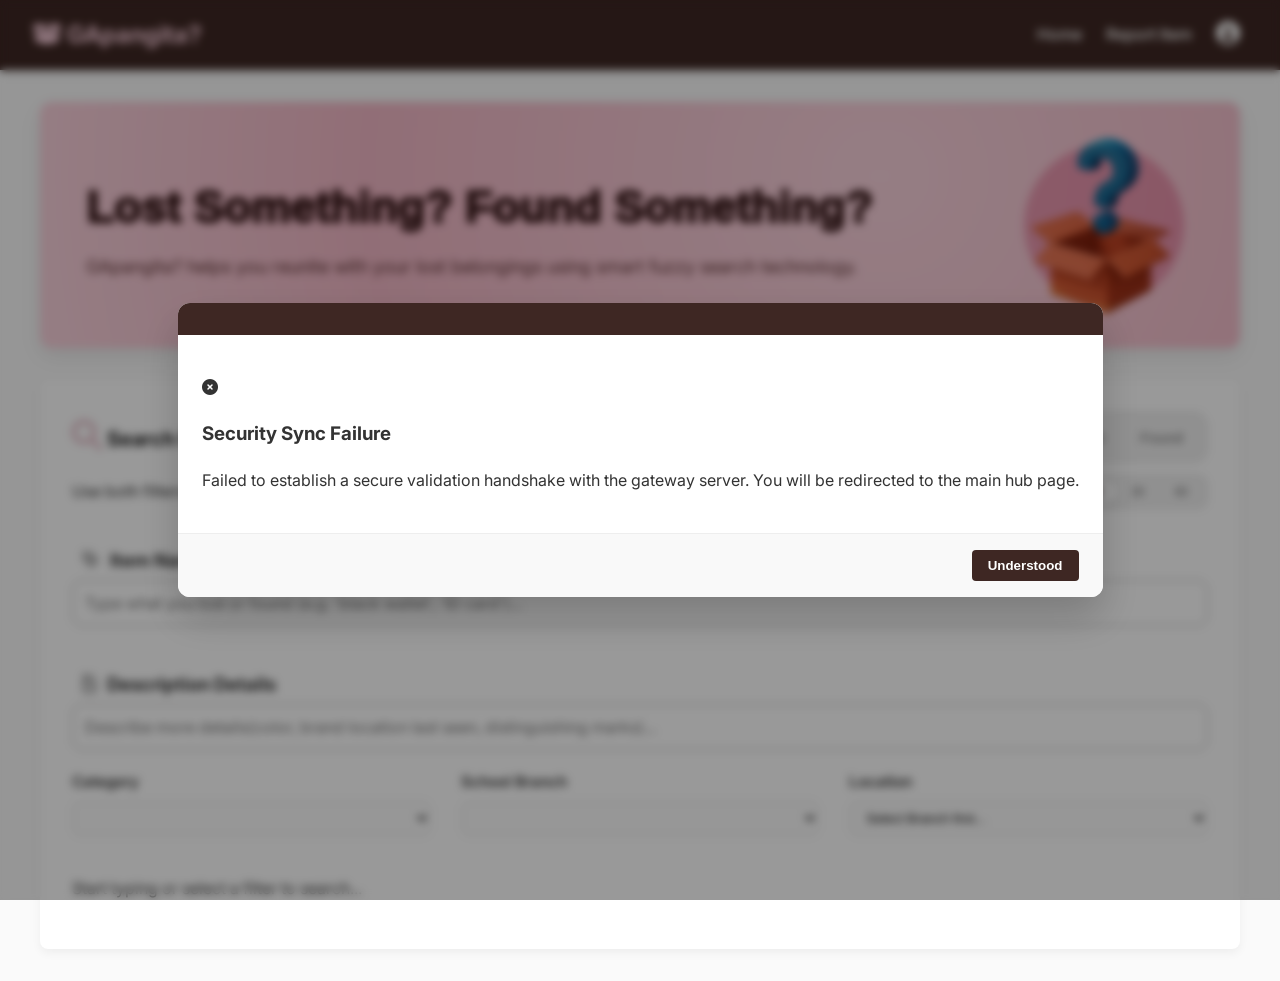
==== commit 09a94d7d: "Added unarchive history (TEST)" ====
--- a/frontend/index.html
+++ b/frontend/index.html
@@ -37,8 +37,8 @@
 
         <section class="card">
             <div class="search-header">
-                <div class="search-title-group">                  
-                    <h2><i class="fa-solid fa-magnifying-glass"></i>  Search Items</h2>
+                <div class="search-title-group">
+                    <h2><i class="fa-solid fa-magnifying-glass"></i> Search Items</h2>
                 </div>
 
                 <div class="filter-pill">
--- a/frontend/style.css
+++ b/frontend/style.css
@@ -113,7 +113,7 @@
 }
 
 .navbar__brand {
-  font-size: 24px;
+  font-size: 1.5rem;
   font-weight: bold;
   color: var(--color-accent);
   text-decoration: none;
@@ -123,6 +123,20 @@
   display: flex;
   align-items: center;
   gap: 1.5rem;
+}
+
+.archive_link {
+  text-decoration: none;
+  color: #000000;
+  text-align: left;
+  margin-bottom: .5rem;
+}
+
+.unarchive_link {
+  text-decoration: none;
+  color: #000000;
+  text-align: right;
+  margin-bottom: .5rem;
 }
 
 .navbar__user {
@@ -213,12 +227,6 @@
   text-shadow: 0 0 1px #3E2723;
 }
 
-.search-header h2 {
-  display: flex;
-  align-items: center;
-  gap: 8px;
-}
-
 .search-header-2 {
   display: flex;
   justify-content: space-between;
@@ -250,7 +258,7 @@
 .search-title-group h2 {
   margin: 0;
   font-size: 20px;
-  color: #1a1a1a; 
+  color: #1a1a1a;
 }
 
 .filter-pill {
@@ -281,7 +289,7 @@
   border: none;
   background: transparent;
   padding: 10px 18px;
-  font-size: 16px;
+  font-size: 0.95rem;
   cursor: pointer;
   border-radius: 10px;
   transition: transform 0.25s ease, color 0.25s ease;
@@ -343,7 +351,7 @@
   border: none;
   background: transparent;
   padding: 5px 15px;
-  font-size: 16px;
+  font-size: 0.75rem;
   cursor: pointer;
   border-radius: 5px;
   transition: transform 0.25s ease, color 0.25s ease;
@@ -367,6 +375,7 @@
   font-weight: 700;
 }
 
+
 .form-input {
   width: 100%;
   padding: 12px;
@@ -379,17 +388,8 @@
   margin-bottom: 1.5rem;
 }
 
-.form-group + .form-group {
-  margin-top: -0.75rem; 
-} 
-
 .form-group h3 {
-  margin-bottom: 6px;
-  font-size: 16px;
-  font-weight: 600;
-  display: flex;
-  align-items: center;
-  gap: 3px;    
+  margin-bottom: 0;
 }
 
 .form-label {
@@ -404,7 +404,7 @@
   padding: 0.75rem;
   border: 1px solid #adacac;
   border-radius: 10px;
-  font-size: 16px;
+  font-size: 1rem;
   font-family: var(--font-family);
   box-sizing: border-box;
 }
@@ -454,7 +454,7 @@
 
 .form-label {
     font-family: system-ui, -apple-system, sans-serif;
-    font-size: 16px;
+    font-size: 0.875rem;
     font-weight: 600;
     color: #000000;
     margin-bottom: 0.5rem;
@@ -469,7 +469,7 @@
 
 .input-action-wrapper .form-control {
     font-family: system-ui, -apple-system, sans-serif;
-    font-size: 16px;
+    font-size: 0.95rem;
     height: 42px; /* Uniform standard height */
     padding: 0.5rem 0.75rem;
     background-color: #ffffff;
@@ -488,7 +488,7 @@
 
 .datetime-ok-btn {
     font-family: system-ui, -apple-system, sans-serif;
-    font-size: 16px;
+    font-size: 0.85rem;
     font-weight: 700;
     height: 42px; /* Matches the input height exactly */
     padding: 0 16px;
@@ -515,7 +515,7 @@
   border: none;
   border-radius: 4px;
   cursor: pointer;
-  font-size: 16px;
+  font-size: 1rem;
   font-weight: bold;
   transition: background-color 0.3s, transform 0.1s;
 }
@@ -551,7 +551,7 @@
 
 .filter-item label {
   font-weight: 600;
-  font-size: 16px;
+  font-size: 0.95rem;
   color: #333; 
 }
 
@@ -571,7 +571,6 @@
   color: #000000;
   cursor: pointer;
   transition: border-color 0.2s;
-  font-size: 16px;
 }
 
 .filter-item select:focus {
@@ -585,10 +584,6 @@
   grid-template-columns: repeat(auto-fill, minmax(300px, 1fr));
   gap: 1.5rem;
   margin-top: 1.5rem;
-}
-
-.results-grid p{
-  font-size: 16px;
 }
 
 .item-card {
@@ -1199,80 +1194,4 @@
     margin-top: 8px;
 }
 
-/* ===== END: CLAIMANT INFO STYLES ===== */
-
-/* ===== BEGIN: PROOF OF CLAIM IMAGE STYLES ===== */
-
-/* Item Details Layout Enhancements */
-.item-modal__image-wrapper {
-    display: flex;
-    flex-direction: column;
-    gap: 12px;
-}
-
-.item-modal__claimant-btn {
-    width: 100%;
-    margin-top: 4px;
-    font-weight: 600;
-}
-
-/* Claimant Details Window Layout Structure */
-.claimant-details__title {
-    margin-top: 15px;
-    font-size: 1.4rem;
-    color: #333;
-}
-
-.claimant-details__loading {
-    font-style: italic;
-    color: #666;
-    margin-top: 10px;
-}
-
-.claimant-details__error {
-    color: #dc3545;
-    font-weight: 500;
-    margin-top: 10px;
-}
-
-.claimant-info-card {
-    margin-top: 15px;
-    padding: 15px;
-    background-color: #f9f9f9;
-    border: 1px solid #eee;
-    border-radius: 6px;
-    text-align: left;
-}
-
-.claimant-info-card p {
-    margin: 8px 0;
-    line-height: 1.4;
-}
-
-.claimant-details__divider {
-    border: 0;
-    border-top: 1px solid #e0e0e0;
-    margin: 15px 0;
-}
-
-.claimant-details__image-container {
-    margin-top: 15px;
-    text-align: center;
-}
-
-.claimant-details__proof-img {
-    max-width: 100%;
-    height: auto;
-    border-radius: 4px;
-    border: 1px solid #ccc;
-    max-height: 250px;
-    margin-top: 8px;
-    box-shadow: 0 2px 4px rgba(0,0,0,0.05);
-}
-
-.claimant-details__no-image {
-    color: #888;
-    font-style: italic;
-}
-
-/* ===== END: PROOF OF CLAIM IMAGE STYLES ===== */+/* ===== END: CLAIMANT INFO STYLES ===== */
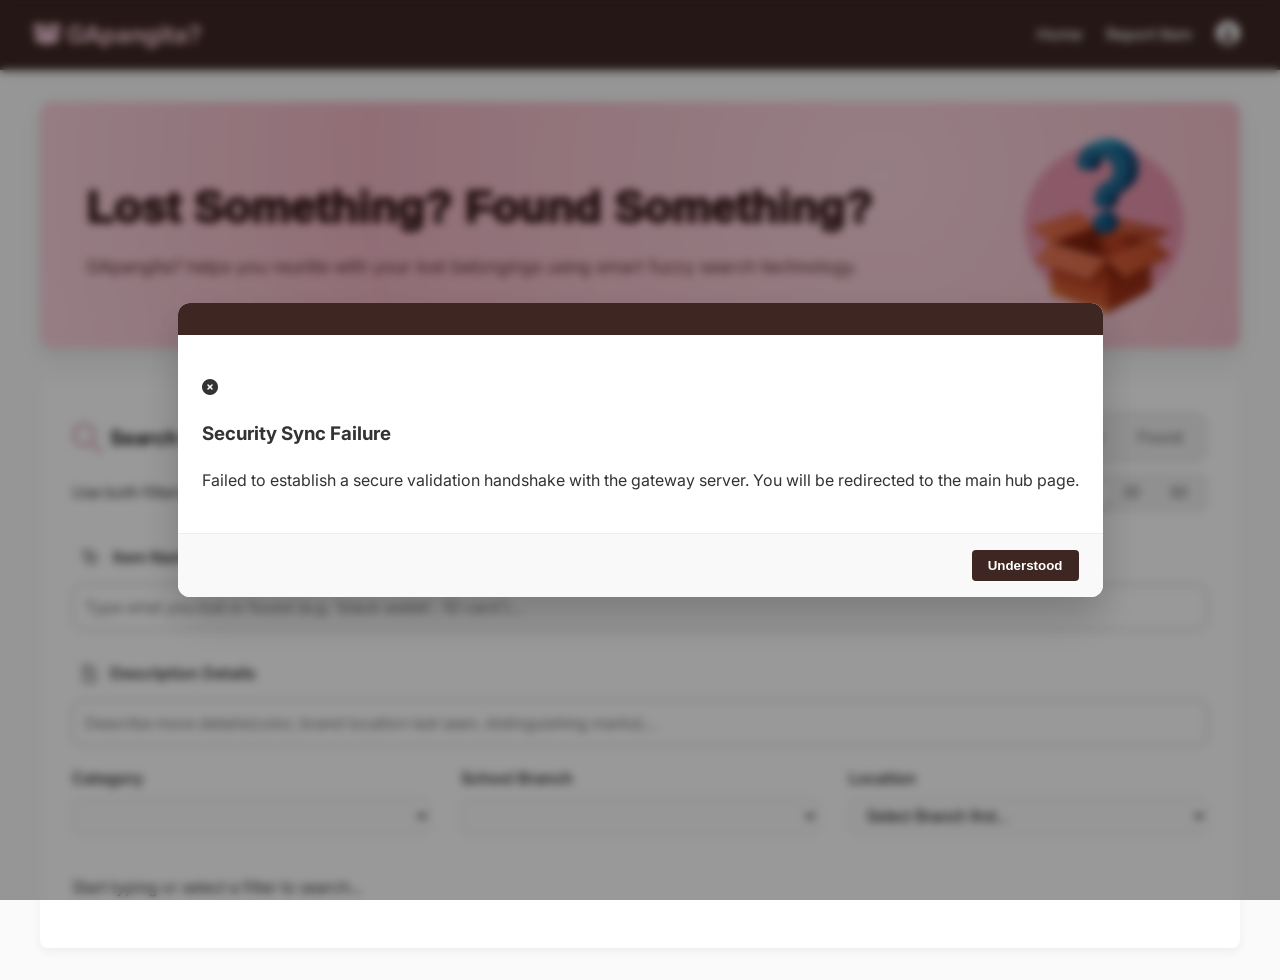
==== commit 78ebd67e: "Merge pull request #42 from Chanraku/Unarchive_History Unarchive history" ====
--- a/frontend/style.css
+++ b/frontend/style.css
@@ -46,7 +46,7 @@
 .hero h1 {
   font-weight: 1000;
   font-size: clamp(1.8rem, 4vw, 2.8rem);
-  font-family:Haettenschweiler, 'Arial Narrow Bold', sans-serif;
+  font-family: 'Arial Narrow Bold', sans-serif;
   color: #2e1010;
   line-height: 1.2;
 }
@@ -113,7 +113,7 @@
 }
 
 .navbar__brand {
-  font-size: 1.5rem;
+  font-size: 24px;
   font-weight: bold;
   color: var(--color-accent);
   text-decoration: none;
@@ -227,6 +227,12 @@
   text-shadow: 0 0 1px #3E2723;
 }
 
+.search-header h2 {
+  display: flex;
+  align-items: center;
+  gap: 8px;
+}
+
 .search-header-2 {
   display: flex;
   justify-content: space-between;
@@ -258,7 +264,7 @@
 .search-title-group h2 {
   margin: 0;
   font-size: 20px;
-  color: #1a1a1a;
+  color: #1a1a1a; 
 }
 
 .filter-pill {
@@ -289,7 +295,7 @@
   border: none;
   background: transparent;
   padding: 10px 18px;
-  font-size: 0.95rem;
+  font-size: 16px;
   cursor: pointer;
   border-radius: 10px;
   transition: transform 0.25s ease, color 0.25s ease;
@@ -351,7 +357,7 @@
   border: none;
   background: transparent;
   padding: 5px 15px;
-  font-size: 0.75rem;
+  font-size: 16px;
   cursor: pointer;
   border-radius: 5px;
   transition: transform 0.25s ease, color 0.25s ease;
@@ -375,7 +381,6 @@
   font-weight: 700;
 }
 
-
 .form-input {
   width: 100%;
   padding: 12px;
@@ -388,8 +393,17 @@
   margin-bottom: 1.5rem;
 }
 
+.form-group + .form-group {
+  margin-top: -0.75rem; 
+} 
+
 .form-group h3 {
-  margin-bottom: 0;
+  margin-bottom: 6px;
+  font-size: 16px;
+  font-weight: 600;
+  display: flex;
+  align-items: center;
+  gap: 3px;    
 }
 
 .form-label {
@@ -404,7 +418,7 @@
   padding: 0.75rem;
   border: 1px solid #adacac;
   border-radius: 10px;
-  font-size: 1rem;
+  font-size: 16px;
   font-family: var(--font-family);
   box-sizing: border-box;
 }
@@ -454,7 +468,7 @@
 
 .form-label {
     font-family: system-ui, -apple-system, sans-serif;
-    font-size: 0.875rem;
+    font-size: 16px;
     font-weight: 600;
     color: #000000;
     margin-bottom: 0.5rem;
@@ -469,7 +483,7 @@
 
 .input-action-wrapper .form-control {
     font-family: system-ui, -apple-system, sans-serif;
-    font-size: 0.95rem;
+    font-size: 16px;
     height: 42px; /* Uniform standard height */
     padding: 0.5rem 0.75rem;
     background-color: #ffffff;
@@ -488,7 +502,7 @@
 
 .datetime-ok-btn {
     font-family: system-ui, -apple-system, sans-serif;
-    font-size: 0.85rem;
+    font-size: 16px;
     font-weight: 700;
     height: 42px; /* Matches the input height exactly */
     padding: 0 16px;
@@ -515,7 +529,7 @@
   border: none;
   border-radius: 4px;
   cursor: pointer;
-  font-size: 1rem;
+  font-size: 16px;
   font-weight: bold;
   transition: background-color 0.3s, transform 0.1s;
 }
@@ -551,7 +565,7 @@
 
 .filter-item label {
   font-weight: 600;
-  font-size: 0.95rem;
+  font-size: 16px;
   color: #333; 
 }
 
@@ -571,6 +585,7 @@
   color: #000000;
   cursor: pointer;
   transition: border-color 0.2s;
+  font-size: 16px;
 }
 
 .filter-item select:focus {
@@ -584,6 +599,10 @@
   grid-template-columns: repeat(auto-fill, minmax(300px, 1fr));
   gap: 1.5rem;
   margin-top: 1.5rem;
+}
+
+.results-grid p{
+  font-size: 16px;
 }
 
 .item-card {
@@ -772,25 +791,76 @@
     display: flex;
     flex-direction: column;
     gap: 15px;
-
     padding: 20px;
-    margin-bottom: 25px;
-
     border: 1px solid #ccc;
     border-radius: 12px;
-
     background-color: #f9f9f9;
 }
 
 /* Video Feed */
 video {
-    width: 100%;
-    max-width: 400px;
-
     border-radius: 12px;
     border: 2px solid #ddd;
-
     background-color: black;
+}
+
+#itemCameraFeed {
+  margin: 0 auto;
+  width: 266px;
+  height: 266px;
+  object-fit: cover;
+}
+
+.right-side {
+    display: flex;
+    flex-direction: column;
+    gap: 16px;
+}
+
+.pink-card,
+.camera-card,
+.capture-card {
+    box-shadow: 0 4px 10px rgba(0,0,0,0.05);
+    border-radius: 12px;
+    padding: 20px;
+}
+
+.pink-card h2, 
+.camera-card h2, 
+.capture-card h2{
+  font-weight: 500;
+  margin-bottom: 12px;
+  margin-top: 0;
+  display: flex;
+  align-items: center;
+  gap: 8px;
+}
+
+.pink-card ul {
+  padding: 0;
+  margin: 0;
+  margin-left: 20px;
+  display: flex;
+  flex-direction: column;
+  gap: 8px;
+}
+
+.pink-card ul li {
+  font-size: 16px;
+  display: flex;
+  align-items: flex-start;
+  gap: 8px;
+}
+
+.pink-card ul li::before {
+    content: '';
+    width: 6px;
+    height: 6px;
+    border-radius: 50%;
+    background-color: var(--color-primary);
+    margin-top: 5px;
+    flex-shrink: 0;
+    opacity: 0.5;
 }
 
 /* Hide canvas */
@@ -800,43 +870,63 @@
 
 /* Image Preview Container */
 .image-preview-container {
-    display: flex;
-    flex-direction: column;
-
-    gap: 15px;
-    margin-top: 20px;
+  border: 1.5px dashed var(--color-primary);
+  border-radius: 10px;
+  padding: 24px;
+  display: flex;
+  flex-direction: column;
+  align-items: center;
+  gap: 12px;
+}
+
+.image-preview-container:hover {
+  opacity: 1;
+}
+
+#itemImagePreview {
+  max-width: 100%;
+  border-radius: 8px;
+}
+
+#itemPreviewPlaceholder {
+  font-size: 13px;
+  opacity: 0.6;
+  margin: 0;
 }
 
 /* Image Preview */
 .image-preview-container img {
+  width: 100%;
+  max-width: 400px;
+  border-radius: 12px;
+  border: 2px solid #ddd;
+  object-fit: cover;
+}
+
+#itemPreviewPlaceholder i {
+  font-size: 28px;
+  opacity: 0.5;
+}
+
+#itemPreviewPlaceholder p {
+  font-size: 16px;
+  opacity: 0.6;
+}
+
+#cancelItemImageBtn {
     width: 100%;
-    max-width: 400px;
-
-    border-radius: 12px;
-    border: 2px solid #ddd;
-
-    object-fit: cover;
-}
-
-/* Placeholder Text */
-.image-preview-container p {
-    color: #666;
-    font-style: italic;
 }
 
 /* Buttons */
 
 .btn {
     padding: 12px 18px;
-
+    font-family: var(--font-family);
     border: none;
     border-radius: 10px;
-
     cursor: pointer;
-
-    font-size: 15px;
+    font-size: 16px;
     font-weight: 600;
-
     transition: 0.2s ease;
 }
 
